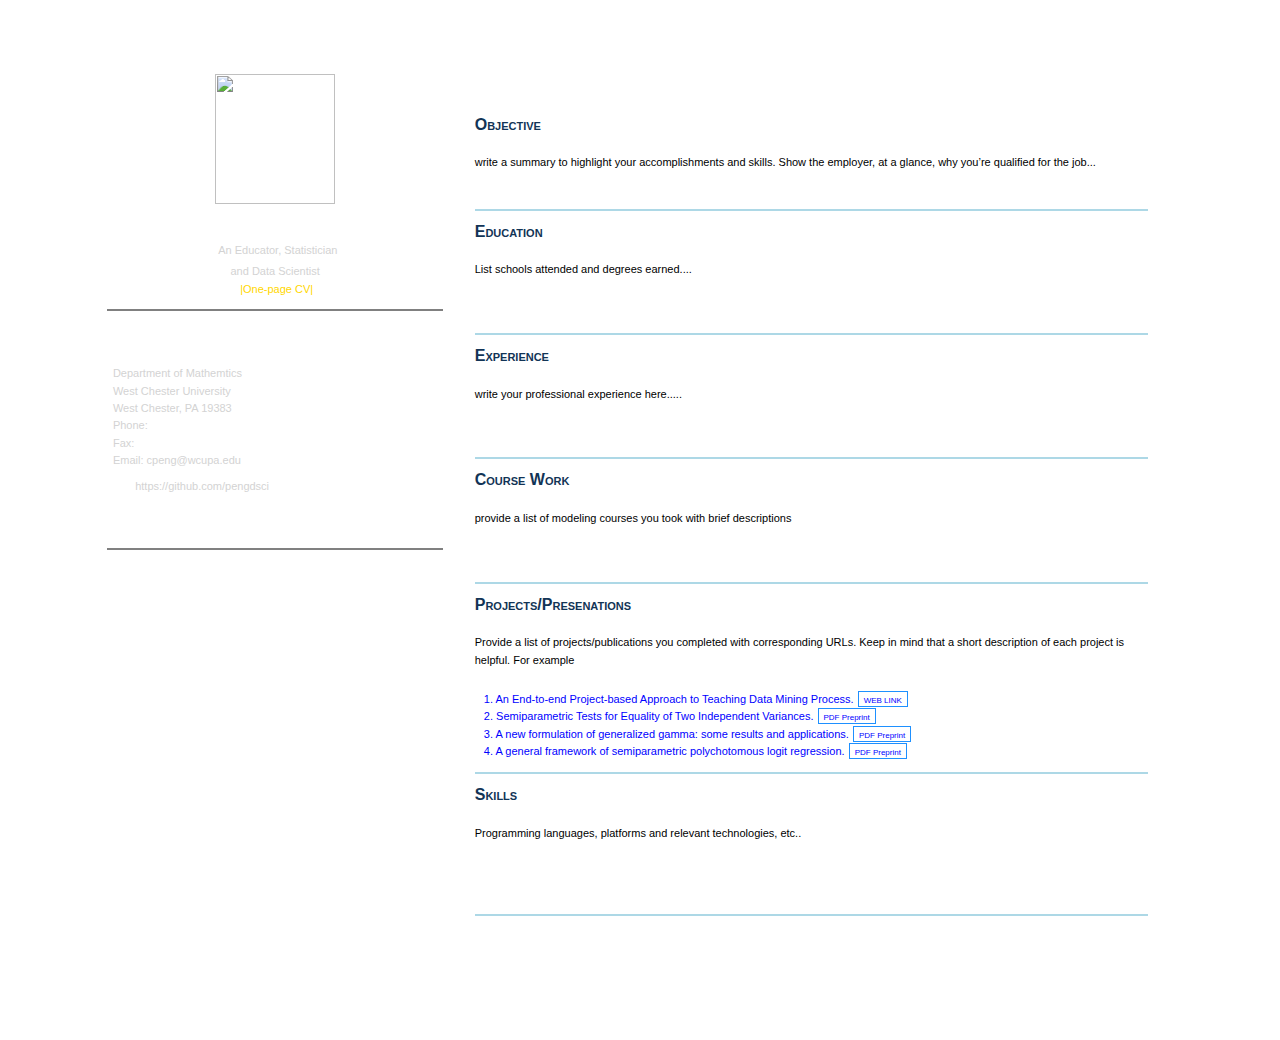
==== index.html @ d07cc0c6 "wip commit, index.html" ====
<!DOCTYPE html>
<html>                                    <!-- open html tag: required  -->

  <head>
<style type="text/css">
.inline {
  background-color: #f7f7f7;
  border:solid 1px #B0B0B0;
}
.error {
	font-weight: bold;
	color: #FF0000;
}
.warning {
	font-weight: bold;
}
.message {
	font-style: italic;
}
.source, .output, .warning, .error, .message {
	padding: 0 1em;
  border:solid 1px #F7F7F7;
}
.source {
  background-color: #f5f5f5;
}
.left {
  text-align: left;
}
.right {
  text-align: right;
}
.center {
  text-align: center;
}
.hl.num {
  color: #AF0F91;
}
.hl.str {
  color: #317ECC;
}
.hl.com {
  color: #AD95AF;
  font-style: italic;
}
.hl.opt {
  color: #000000;
}
.hl.std {
  color: #585858;
}
.hl.kwa {
  color: #295F94;
  font-weight: bold;
}
.hl.kwb {
  color: #B05A65;
}
.hl.kwc {
  color: #55aa55;
}
.hl.kwd {
  color: #BC5A65;
  font-weight: bold;
}
</style>
<style type="text/css">
.inline {
  background-color: #f7f7f7;
  border:solid 1px #B0B0B0;
}
.error {
	font-weight: bold;
	color: #FF0000;
}
.warning {
	font-weight: bold;
}
.message {
	font-style: italic;
}
.source, .output, .warning, .error, .message {
	padding: 0 1em;
  border:solid 1px #F7F7F7;
}
.source {
  background-color: #f5f5f5;
}
.left {
  text-align: left;
}
.right {
  text-align: right;
}
.center {
  text-align: center;
}
.hl.num {
  color: #AF0F91;
}
.hl.str {
  color: #317ECC;
}
.hl.com {
  color: #AD95AF;
  font-style: italic;
}
.hl.opt {
  color: #000000;
}
.hl.std {
  color: #585858;
}
.hl.kwa {
  color: #295F94;
  font-weight: bold;
}
.hl.kwb {
  color: #B05A65;
}
.hl.kwc {
  color: #55aa55;
}
.hl.kwd {
  color: #BC5A65;
  font-weight: bold;
}
</style>                                  <!-- open page header: required -->
    <title>CV-Peng</title>      <!-- page title appears on the tab -->
    
    <style>   <!-- css style file -->
        
      body{
            font-family: Verdana, sans-serif;
            font-size: 11px;
          }
        
      p0{
         font-family: Verdana, sans-serif;
         color: black;
         font-size: 11px;
         padding-top:0px;
      }
      
      p{
         font-family: Verdana, sans-serif;
         color: black;
         font-size: 11px;
         padding-top:10px;
      }
      
    	 h1, h2, h3, h4, h5, btn {
		         font-family: Verdana, sans-serif; 
             /*font-weight: bold;*/
             font-variant: small-caps;	
           }
     link-btn {
        background-color: transparent;
        color: blue;
        border: 1px solid DodgerBlue;
        padding: 0px 5px 0px 5px;
        text-align: center;
        text-decoration: none;
        display: inline-block;
        height: 14px;
        font-size: 8px;
        font-weight: normal;
        margin: 0px 1px 0px 1px;
        cursor: pointer;
      }
          
    </style>
    
  </head>     <!-- close page header: required -->
  
  <!-- All contents of the web page MUST be placed between <body> </body> -->
  
  <body style="background-image: url('img/bgIMG.jpg')">   <!-- open html body: required -->
  <BR><BR>
  
   <table align = "center"  border = "0"  width=85%  bordercolor="gold"  bgcolor = "white">        
     <tbody>
     
      <tr>
      <!--create a margin to the left side of the table-->
      <!--TD  style="background-image: url('img/TableBg.jpg'); width:2%;"></TD--> 
      <!--TD bgcolor='#003366'--> 
      <TD style="background-image: url('img/TableBg.jpg')" style="width:30%">
        <table border = "0" bordercolor="darkgreen" align = "center"
        width="100%" height = "100%" style = "border-spacing: 0"> 
           <tr>
            <TD style = "line-height: 20%;">
                <BR><BR><BR><BR><BR><BR><BR><BR>
                <center><img src="img/CP0.jpg" width=120 height=130>
                <h3  style="padding-bottom: 0px;"><font color = "white"><br>&nbsp; Cheng Peng, Ph.D.</font></h3>
                <p0><font color = "lightgray">&nbsp; An Educator, Statistician <br><br><br><br>and Data Scientist</font></p0>
                <BR><BR><BR><BR><BR>
                <p0><a href="" style="text-decoration: none;"><font color = "gold">&nbsp;|One-page CV|</font>
                </a></center></p0> 
                <BR><BR><BR>
                <hr color = "gray">
            </TD>
           </tr>
         
           <tr>
            <TD style = "line-height: 30%;">
                <h5><font color = "white">&nbsp; Contact</font></h5>
                <p0><font color = "lightgray">
                    &nbsp; Department of Mathemtics <br><br><br>
                    &nbsp; West Chester University<br><br><br>
                    &nbsp; West Chester, PA 19383<br><br><br>
                    &nbsp; Phone: <br><br><br>
                    &nbsp; Fax: <br><br><br>
                    &nbsp; Email: cpeng@wcupa.edu <br><br><br><br>
                    <!--/font></p0>
                    <!--hr color="gray">
                    <p0><font color = "lightgray"-->
                    &nbsp; <img src="img/GitHub.jpg" width=10 height=10>&nbsp;  
                    &nbsp; <a href="https://github.com/pengdsci" style="text-decoration: none;"  target="_blank"  
                     onclick="window.open('https://github.com/pengdsci','name','width=700, height=500')">
                     <font color = "lightgray">https://github.com/pengdsci</font></a><br><br>
                    &nbsp; <img src="img/LinkedInLogo.jpg" width=10 height=10><a href=""></a><br><br>   
                    &nbsp; <img src="img/X.jpg" width=10 height=10><a href=""></a><br><br>
                    &nbsp; <img src="img/F.jpg" width=12 height=12><a href=""></a>  
                    </font></p0>
                    <hr color="gray">
            </TD>
          </tr>
         
         <tr>
            <TD>
            <br><br><br><br><br><br><br><br><br><br><br><br><br><br><br><br><br><br><br><br>
            <br><br><br><br>
            </TD>
         </tr>
         
         </table>
        </TD>
      
         <!--create a margin to the contact and the major content columns of the major table-->
         <TD style="width:2%"></TD>
      
         <TD style="width:64%">
        <table>
          <tr>
           <TD  style = "line-height: 110%;">
              <h4 style="padding-bottom: 0px; margin: 0;"><font color = "#123456">Objective</font></h4>
               <!--font color = 'black' face="WildWest" size="4"-->
                  <p> write a summary to highlight your accomplishments and skills.  
                  Show the employer, at a glance, why you’re qualiﬁed for the job...</p>
                  <br>
               <hr color="lightblue">
            </TD>
             
         </tr>

        <tr>
           <TD style = "line-height: 110%;">
              <h4 style="padding-bottom: 0px; margin: 0;"><font color = "#123456">Education</font></h4>
               <font color = 'black' face="WildWest" size="4">
                  <p> List schools attended and degrees earned....</p>
                  <br><br>
               </font>
               <hr color="lightblue">
            </TD>
        </tr>

        <tr>
           <TD style = "line-height: 110%;">
              <h4 style="padding-bottom: 0px; margin: 0;"><font color = "#123456">Experience</font></h4>
               <font color = 'black' face="WildWest" size="4">
                  <p> write your professional experience here.....</p>
                  <br><br>
               </font>
               <hr color="lightblue">
            </TD>
        </tr>
        
        <tr>
           <TD style = "line-height: 110%;">
              <h4 style="padding-bottom: 0px; margin: 0;"><font color = "#123456">Course Work</font></h4>
               <font color = 'black' face="WildWest" size="4">
                  <p> provide a list of modeling courses you took with brief descriptions</p>
                  <br><br>
               </font>
               <hr color="lightblue">
            </TD>
        </tr>
        
        <tr>
           <TD style = "line-height: 110%;">
              <h4 style="padding-bottom: 0px; margin: 0;"><font color = "#123456">Projects/Presenations</font></h4>
               <!--font color = "blue" size="4"-->
                  <p> Provide a list of projects/publications you completed with corresponding URLs. 
                    Keep in mind that a short description of each project is helpful. For example</p>
                    <p><font color = "blue">
                     &nbsp;&nbsp;  1. An End-to-end Project-based Approach to Teaching Data Mining Process. 
                     <a href="https://pengdsci.github.io/eCOTS2022/"  target="_blank"  
                     onclick="window.open('https://pengdsci.github.io/eCOTS2022/','name','width=700, height=500')">
                     <link-btn> WEB LINK</link-btn></a> <br>
                     &nbsp;&nbsp;  2. Semiparametric Tests for Equality of Two Independent Variances. 
                     <a href="proj/published-01.pdf"  target="_blank"  
                     onclick="window.open('proj/published-01.pdf','name','width=700, height=500')">
                     <link-btn> PDF Preprint</link-btn></a> <br>
                     &nbsp;&nbsp;  3. A new formulation of generalized gamma: some results and applications. 
                     <a href="proj/published-03.pdf"  target="_blank"  
                     onclick="window.open('proj/published-03.pdf','name','width=700, height=500')">
                     <link-btn> PDF Preprint</link-btn></a> <br>
                     &nbsp;&nbsp;  4. A general framework of semiparametric polychotomous logit regression. 
                     <a href="proj/UnderReview03 -IM.pdf"  target="_blank"  
                     onclick="window.open('proj/UnderReview03-IM.pdf','name','width=700, height=500')">
                     <link-btn> PDF Preprint</link-btn></a> 
                    </font></p>
               <!--/font-->
               <hr color="lightblue">
            </TD>
        </tr>        
        <tr>
           <TD style = "line-height: 110%;">
              <h4 style="padding-bottom: 0px; margin: 0;"><font color = "#123456">Skills</font></h4>
               <font color = 'black' face="WildWest" size="4">
                  <p> Programming languages, platforms and relevant technologies, etc..</p>
                  <br><br><br>
               </font>
               <hr color="lightblue">
            </TD>
        </tr>
        
        </table>
       </TD>
       <!--create a margin to the right side of the table-->
       <TD style="width:2%"></TD>
     </tr>
     </tbody>
    </table>
    <BR><BR>
  </body>                                 <!-- close html body: required -->
</html>
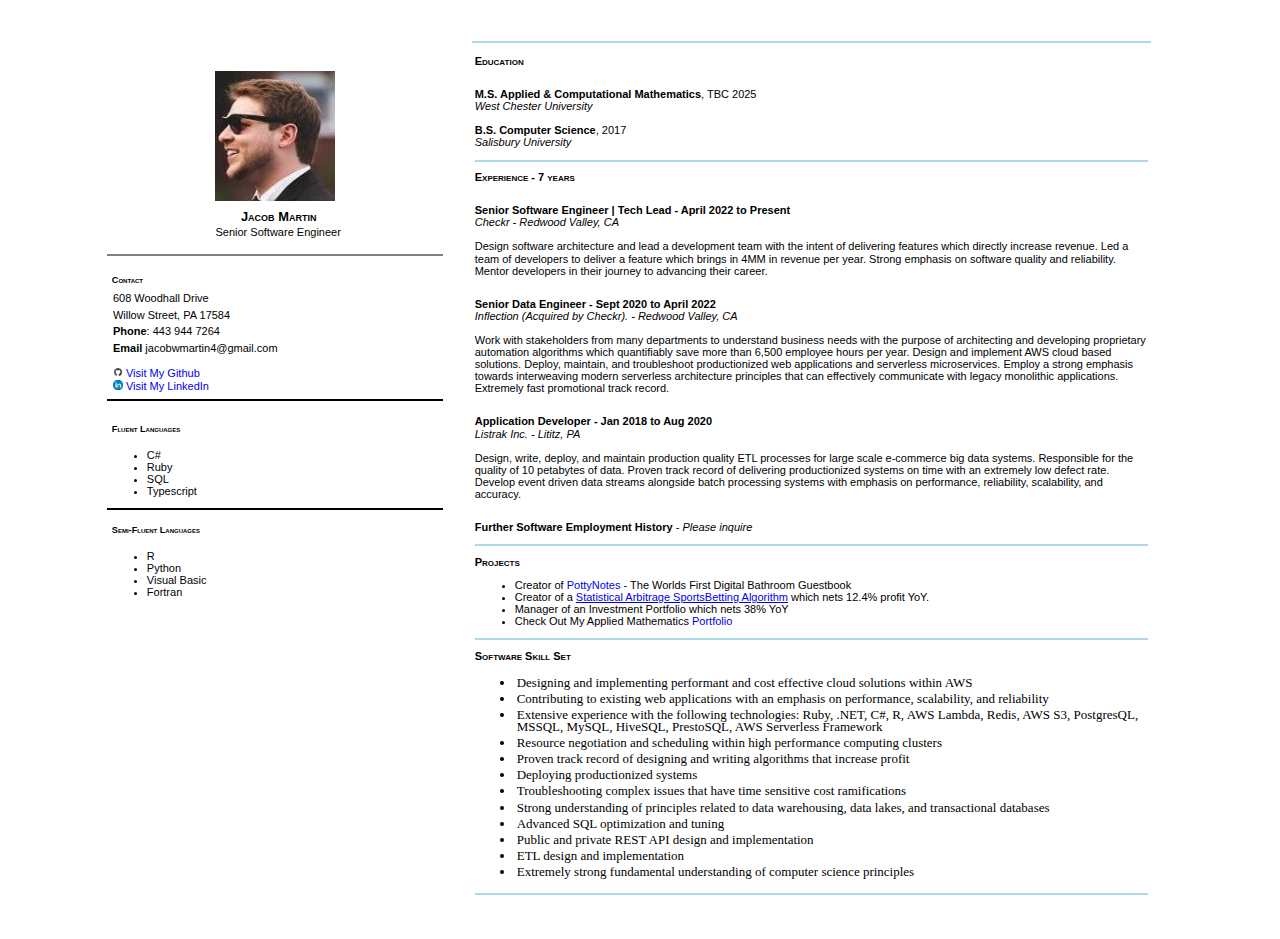
==== commit 4f289ac8: "link arb presentation" ====
--- a/index.html
+++ b/index.html
@@ -1,7 +1,7 @@
 <!DOCTYPE html>
-<html>                                    <!-- open html tag: required  -->
-
-  <head>
+<html>
+
+<head>
 <style type="text/css">
 .inline {
   background-color: #f7f7f7;
@@ -65,274 +65,304 @@
 }
 </style>
 <style type="text/css">
-.inline {
-  background-color: #f7f7f7;
-  border:solid 1px #B0B0B0;
-}
-.error {
-	font-weight: bold;
-	color: #FF0000;
-}
-.warning {
-	font-weight: bold;
-}
-.message {
-	font-style: italic;
-}
-.source, .output, .warning, .error, .message {
-	padding: 0 1em;
-  border:solid 1px #F7F7F7;
-}
-.source {
-  background-color: #f5f5f5;
-}
-.left {
-  text-align: left;
-}
-.right {
-  text-align: right;
-}
-.center {
-  text-align: center;
-}
-.hl.num {
-  color: #AF0F91;
-}
-.hl.str {
-  color: #317ECC;
-}
-.hl.com {
-  color: #AD95AF;
-  font-style: italic;
-}
-.hl.opt {
-  color: #000000;
-}
-.hl.std {
-  color: #585858;
-}
-.hl.kwa {
-  color: #295F94;
-  font-weight: bold;
-}
-.hl.kwb {
-  color: #B05A65;
-}
-.hl.kwc {
-  color: #55aa55;
-}
-.hl.kwd {
-  color: #BC5A65;
-  font-weight: bold;
-}
-</style>                                  <!-- open page header: required -->
-    <title>CV-Peng</title>      <!-- page title appears on the tab -->
-    
-    <style>   <!-- css style file -->
-        
-      body{
-            font-family: Verdana, sans-serif;
-            font-size: 11px;
-          }
-        
-      p0{
-         font-family: Verdana, sans-serif;
-         color: black;
-         font-size: 11px;
-         padding-top:0px;
-      }
-      
-      p{
-         font-family: Verdana, sans-serif;
-         color: black;
-         font-size: 11px;
-         padding-top:10px;
-      }
-      
-    	 h1, h2, h3, h4, h5, btn {
-		         font-family: Verdana, sans-serif; 
-             /*font-weight: bold;*/
-             font-variant: small-caps;	
-           }
-     link-btn {
-        background-color: transparent;
-        color: blue;
-        border: 1px solid DodgerBlue;
-        padding: 0px 5px 0px 5px;
-        text-align: center;
-        text-decoration: none;
-        display: inline-block;
-        height: 14px;
-        font-size: 8px;
-        font-weight: normal;
-        margin: 0px 1px 0px 1px;
-        cursor: pointer;
-      }
-          
-    </style>
-    
-  </head>     <!-- close page header: required -->
-  
-  <!-- All contents of the web page MUST be placed between <body> </body> -->
-  
-  <body style="background-image: url('img/bgIMG.jpg')">   <!-- open html body: required -->
-  <BR><BR>
-  
-   <table align = "center"  border = "0"  width=85%  bordercolor="gold"  bgcolor = "white">        
-     <tbody>
-     
-      <tr>
-      <!--create a margin to the left side of the table-->
-      <!--TD  style="background-image: url('img/TableBg.jpg'); width:2%;"></TD--> 
-      <!--TD bgcolor='#003366'--> 
-      <TD style="background-image: url('img/TableBg.jpg')" style="width:30%">
-        <table border = "0" bordercolor="darkgreen" align = "center"
-        width="100%" height = "100%" style = "border-spacing: 0"> 
-           <tr>
-            <TD style = "line-height: 20%;">
-                <BR><BR><BR><BR><BR><BR><BR><BR>
-                <center><img src="img/CP0.jpg" width=120 height=130>
-                <h3  style="padding-bottom: 0px;"><font color = "white"><br>&nbsp; Cheng Peng, Ph.D.</font></h3>
-                <p0><font color = "lightgray">&nbsp; An Educator, Statistician <br><br><br><br>and Data Scientist</font></p0>
-                <BR><BR><BR><BR><BR>
-                <p0><a href="" style="text-decoration: none;"><font color = "gold">&nbsp;|One-page CV|</font>
-                </a></center></p0> 
-                <BR><BR><BR>
-                <hr color = "gray">
-            </TD>
-           </tr>
-         
-           <tr>
-            <TD style = "line-height: 30%;">
-                <h5><font color = "white">&nbsp; Contact</font></h5>
-                <p0><font color = "lightgray">
-                    &nbsp; Department of Mathemtics <br><br><br>
-                    &nbsp; West Chester University<br><br><br>
-                    &nbsp; West Chester, PA 19383<br><br><br>
-                    &nbsp; Phone: <br><br><br>
-                    &nbsp; Fax: <br><br><br>
-                    &nbsp; Email: cpeng@wcupa.edu <br><br><br><br>
-                    <!--/font></p0>
-                    <!--hr color="gray">
-                    <p0><font color = "lightgray"-->
-                    &nbsp; <img src="img/GitHub.jpg" width=10 height=10>&nbsp;  
-                    &nbsp; <a href="https://github.com/pengdsci" style="text-decoration: none;"  target="_blank"  
-                     onclick="window.open('https://github.com/pengdsci','name','width=700, height=500')">
-                     <font color = "lightgray">https://github.com/pengdsci</font></a><br><br>
-                    &nbsp; <img src="img/LinkedInLogo.jpg" width=10 height=10><a href=""></a><br><br>   
-                    &nbsp; <img src="img/X.jpg" width=10 height=10><a href=""></a><br><br>
-                    &nbsp; <img src="img/F.jpg" width=12 height=12><a href=""></a>  
-                    </font></p0>
-                    <hr color="gray">
-            </TD>
-          </tr>
-         
-         <tr>
-            <TD>
-            <br><br><br><br><br><br><br><br><br><br><br><br><br><br><br><br><br><br><br><br>
-            <br><br><br><br>
-            </TD>
-         </tr>
-         
-         </table>
-        </TD>
-      
-         <!--create a margin to the contact and the major content columns of the major table-->
-         <TD style="width:2%"></TD>
-      
-         <TD style="width:64%">
-        <table>
-          <tr>
-           <TD  style = "line-height: 110%;">
-              <h4 style="padding-bottom: 0px; margin: 0;"><font color = "#123456">Objective</font></h4>
-               <!--font color = 'black' face="WildWest" size="4"-->
-                  <p> write a summary to highlight your accomplishments and skills.  
-                  Show the employer, at a glance, why you’re qualiﬁed for the job...</p>
-                  <br>
-               <hr color="lightblue">
-            </TD>
-             
-         </tr>
-
-        <tr>
-           <TD style = "line-height: 110%;">
-              <h4 style="padding-bottom: 0px; margin: 0;"><font color = "#123456">Education</font></h4>
-               <font color = 'black' face="WildWest" size="4">
-                  <p> List schools attended and degrees earned....</p>
-                  <br><br>
-               </font>
-               <hr color="lightblue">
-            </TD>
-        </tr>
-
-        <tr>
-           <TD style = "line-height: 110%;">
-              <h4 style="padding-bottom: 0px; margin: 0;"><font color = "#123456">Experience</font></h4>
-               <font color = 'black' face="WildWest" size="4">
-                  <p> write your professional experience here.....</p>
-                  <br><br>
-               </font>
-               <hr color="lightblue">
-            </TD>
-        </tr>
-        
-        <tr>
-           <TD style = "line-height: 110%;">
-              <h4 style="padding-bottom: 0px; margin: 0;"><font color = "#123456">Course Work</font></h4>
-               <font color = 'black' face="WildWest" size="4">
-                  <p> provide a list of modeling courses you took with brief descriptions</p>
-                  <br><br>
-               </font>
-               <hr color="lightblue">
-            </TD>
-        </tr>
-        
-        <tr>
-           <TD style = "line-height: 110%;">
-              <h4 style="padding-bottom: 0px; margin: 0;"><font color = "#123456">Projects/Presenations</font></h4>
-               <!--font color = "blue" size="4"-->
-                  <p> Provide a list of projects/publications you completed with corresponding URLs. 
-                    Keep in mind that a short description of each project is helpful. For example</p>
-                    <p><font color = "blue">
-                     &nbsp;&nbsp;  1. An End-to-end Project-based Approach to Teaching Data Mining Process. 
-                     <a href="https://pengdsci.github.io/eCOTS2022/"  target="_blank"  
-                     onclick="window.open('https://pengdsci.github.io/eCOTS2022/','name','width=700, height=500')">
-                     <link-btn> WEB LINK</link-btn></a> <br>
-                     &nbsp;&nbsp;  2. Semiparametric Tests for Equality of Two Independent Variances. 
-                     <a href="proj/published-01.pdf"  target="_blank"  
-                     onclick="window.open('proj/published-01.pdf','name','width=700, height=500')">
-                     <link-btn> PDF Preprint</link-btn></a> <br>
-                     &nbsp;&nbsp;  3. A new formulation of generalized gamma: some results and applications. 
-                     <a href="proj/published-03.pdf"  target="_blank"  
-                     onclick="window.open('proj/published-03.pdf','name','width=700, height=500')">
-                     <link-btn> PDF Preprint</link-btn></a> <br>
-                     &nbsp;&nbsp;  4. A general framework of semiparametric polychotomous logit regression. 
-                     <a href="proj/UnderReview03 -IM.pdf"  target="_blank"  
-                     onclick="window.open('proj/UnderReview03-IM.pdf','name','width=700, height=500')">
-                     <link-btn> PDF Preprint</link-btn></a> 
-                    </font></p>
-               <!--/font-->
-               <hr color="lightblue">
-            </TD>
-        </tr>        
-        <tr>
-           <TD style = "line-height: 110%;">
-              <h4 style="padding-bottom: 0px; margin: 0;"><font color = "#123456">Skills</font></h4>
-               <font color = 'black' face="WildWest" size="4">
-                  <p> Programming languages, platforms and relevant technologies, etc..</p>
-                  <br><br><br>
-               </font>
-               <hr color="lightblue">
-            </TD>
-        </tr>
-        
-        </table>
-       </TD>
-       <!--create a margin to the right side of the table-->
-       <TD style="width:2%"></TD>
-     </tr>
-     </tbody>
-    </table>
-    <BR><BR>
-  </body>                                 <!-- close html body: required -->
+	.inline {
+		background-color: #f7f7f7;
+		border:solid 1px #B0B0B0;
+	}
+	.error {
+		font-weight: bold;
+		color: #FF0000;
+	}
+	.warning {
+		font-weight: bold;
+	}
+	.message {
+		font-style: italic;
+	}
+	.source, .output, .warning, .error, .message {
+		padding: 0 1em;
+		border:solid 1px #F7F7F7;
+	}
+	.source {
+		background-color: #f5f5f5;
+	}
+	.left {
+		text-align: left;
+	}
+	.right {
+		text-align: right;
+	}
+	.center {
+		text-align: center;
+	}
+	.hl.num {
+		color: #AF0F91;
+	}
+	.hl.str {
+		color: #317ECC;
+	}
+	.hl.com {
+		color: #AD95AF;
+		font-style: italic;
+	}
+	.hl.opt {
+		color: #000000;
+	}
+	.hl.std {
+		color: #585858;
+	}
+	.hl.kwa {
+		color: #295F94;
+		font-weight: bold;
+	}
+	.hl.kwb {
+		color: #B05A65;
+	}
+	.hl.kwc {
+		color: #55aa55;
+	}
+	.hl.kwd {
+		color: #BC5A65;
+		font-weight: bold;
+	}
+</style>
+	<title>CV-JacobMartin</title>     
+	<style>
+		body{
+			font-family: Verdana, sans-serif;
+			font-size: 11px;
+		}
+
+		p{
+			font-family: Verdana, sans-serif;
+			color: black;
+			font-size: 11px;
+			padding-top:10px;
+		}
+
+		h1, h2, h3, h4, h5, btn {
+			font-family: Verdana, sans-serif; 
+			font-variant: small-caps;	
+		}
+		link-btn {
+			background-color: transparent;
+			color: blue;
+			border: 1px solid DodgerBlue;
+			padding: 0px 5px 0px 5px;
+			text-align: center;
+			text-decoration: none;
+			display: inline-block;
+			height: 14px;
+			font-size: 8px;
+			font-weight: normal;
+			margin: 0px 1px 0px 1px;
+			cursor: pointer;
+		}
+		li.end {
+			padding: 2px;
+		}
+	</style>
+	</head>
+
+	<body>
+	<BR><BR>
+	<table align = "center"  border = "0"  width=85%  bordercolor="gold"  bgcolor = "white">
+		<tbody>
+		<tr>
+		<TD style="background-image: url('img/TableBg.jpg')" style="width:30%">
+		<table border = "0" bordercolor="darkgreen" align="center" width="100%" height = "100%" style = "border-spacing: 0"> 
+		<tr>
+			<TD style = "line-height: 20%;">
+				<BR><BR><BR><BR><BR><BR><BR><BR>
+				<center><img src="img/headshot.jpg" width=120 height=130>
+				<h3  style="padding-bottom: 0px;"><font color = "Black"><br>&nbsp; Jacob Martin</font></h3>
+				<p0><font color = "Black">&nbsp; Senior Software Engineer</font></p0>
+				<BR><BR><BR><BR><BR>
+				</a></center></p0> 
+				<BR><BR><BR>
+				<hr color = "gray">
+			</TD>
+		</tr>
+		
+		<tr>
+			<TD style = "line-height: 30%;">
+				<h5><font color = "black">&nbsp; Contact</font></h5>
+				<p0><font color = "black">
+					&nbsp; 608 Woodhall Drive <br><br><br><br><br>
+					&nbsp; Willow Street, PA 17584<br><br><br><br><br>
+					&nbsp; <b>Phone</b>: 443 944 7264<br><br><br><br><br>
+					&nbsp; <b>Email</b> jacobwmartin4@gmail.com <br><br><br><br><br><br>
+					&nbsp; 
+					<img src="img/github_logo.png" width=10 height=10>
+					<a href="https://github.com/jmartin12" style="text-decoration: none;"  target="_blank">
+						Visit My Github
+					</a>
+					<br><br>
+					 &nbsp; 
+						<img src="img/linked_in_logo.png" width=10 height=10>
+						<a href="https://www.linkedin.com/in/jacob-martin-492537145/" style="text-decoration: none;" target="_blank">
+							Visit My LinkedIn
+						</a>
+						<br><br>
+					</font></p0>
+					<hr color="black">
+			</TD>
+		</tr>
+		 
+		<tr>
+			<TD>
+				<h5><font color = "black">&nbsp; Fluent Languages</font></h5>
+				<ul color="#000">
+					<li color="#000">C#</li>
+					<li>Ruby</li>
+					<li>SQL</li>
+					<li>Typescript</li>
+				</ul>
+				<hr color="black">
+				<h5><font colo  r = "black">&nbsp; Semi-Fluent Languages</font></h5>
+				<ul>
+					<li>R</li>
+					<li>Python</li>
+					<li>Visual Basic</li>
+					<li>Fortran</li>
+				</ul>
+				<br><br><br><br><br><br><br><br><br><br><br><br><br><br><br><br><br><br><br>
+				<br><br><br><br>
+			</TD>
+		</tr>
+		</table>
+		</TD>
+
+		<TD style="width:2%"></TD>
+		<TD style="width:64%">
+		<table>
+		<tr>
+			<TD  style = "line-height: 110%;">
+			</TD>
+		</tr>
+
+		<tr>
+			<TD style = "line-height: 110%;">
+			<h4 style="padding-bottom: 0px; margin: 0;">
+				<font color = "black">Education</font>
+			</h4>
+			<font color = 'black' face="WildWest" size="4">
+				<p> <b>M.S. Applied & Computational Mathematics</b>, TBC 2025 <br>
+				<i> West Chester University</i>
+				<br><br>
+					<b>B.S. Computer Science</b>, 2017
+				<br>
+				<i>Salisbury University</i></p>
+			</font>
+			<hr color="lightblue">
+			</TD>
+		</tr>
+
+		<tr>
+		<TD style = "line-height: 110%;">
+			<h4 style="padding-bottom: 0px; margin: 0;"><font color = "black">Experience - 7 years</font></h4>
+			<font color = 'black' face="WildWest" size="4">
+			<p> 
+				<b>Senior Software Engineer | Tech Lead - April 2022 to Present</b>
+				<br>
+				<i>Checkr - Redwood Valley, CA</i>
+				<br>
+				<br>
+				Design software architecture and lead a development team with the intent of delivering features which directly increase revenue. 
+				Led a team of developers to deliver a feature which brings in 4MM in revenue per year. 
+				Strong emphasis on software quality and reliability. 
+				Mentor developers in their journey to advancing their career.
+			</p>
+			<p> 
+				<b>Senior Data Engineer - Sept 2020 to April 2022</b>
+				<br>
+				<i>Inflection (Acquired by Checkr). - Redwood Valley, CA</i>
+				<br>
+				<br>
+				Work with stakeholders from many departments to understand business needs with the purpose of
+				architecting and developing proprietary automation algorithms which quantifiably save more than 6,500
+				employee hours per year. Design and implement AWS cloud based solutions. Deploy, maintain, and
+				troubleshoot productionized web applications and serverless microservices. Employ a strong emphasis
+				towards interweaving modern serverless architecture principles that can effectively communicate with
+				legacy monolithic applications. Extremely fast promotional track record.
+			</p>
+			<p>
+				<b>Application Developer - Jan 2018 to Aug 2020</b>
+				<br>
+				<i>Listrak Inc. - Lititz, PA</i>
+				<br>
+				<br>
+			 	Design, write, deploy, and maintain production quality ETL processes for large scale e-commerce big
+				data systems. Responsible for the quality of 10 petabytes of data. Proven track record of delivering
+				productionized systems on time with an extremely low defect rate. Develop event driven data streams
+				alongside batch processing systems with emphasis on performance, reliability, scalability, and accuracy.
+			</p>
+			<p><b>Further Software Employment History</b> - <i>Please inquire</i></p>
+			</font>
+			<hr color="lightblue">
+		</TD>
+		</tr>
+
+		<tr>
+			<TD style = "line-height: 110%;">
+				<h4 style="padding-bottom: 0px; margin: 0;">
+					<font color = "black">Projects</font>
+				</h4>
+					<font color = "black">
+						<ul>
+							<li>
+								Creator of 
+									<a href="https://www.pottynotes.com" style="text-decoration: none;"  target="_blank">
+									PottyNotes
+									</a>
+								- The Worlds First Digital Bathroom Guestbook
+							</li>
+							<li>
+								Creator of a <a href="week_2/jacob_week_2_presentation.html">Statistical Arbitrage SportsBetting Algorithm</a> which nets 12.4% profit YoY. 
+							</li>
+							<li>
+								Manager of an Investment Portfolio which nets 38% YoY
+							</li>
+							<li>
+								Check Out My Applied Mathematics <a href="files/math_portfolio.pdf" target="_blank" style="text-decoration: none;">Portfolio</a>
+							</li>
+						</ul>
+					</font>
+				<hr color="lightblue">
+			</TD>
+		</tr>
+		<tr>
+			<hr color="lightblue">
+			<TD style = "line-height: 110%;">
+				<h4 style="padding-bottom: 0px; margin: 0;">
+					<font color = "black">Software Skill Set</font>
+				</h4>
+				<font color="black" face="WildWest" size="2.5">
+					<ul>
+						<li class="end">Designing and implementing performant and cost effective cloud solutions within AWS</li>
+						<li class="end">Contributing to existing web applications with an emphasis on performance, scalability, and reliability</li>
+						<li class="end">Extensive experience with the following technologies: Ruby, .NET, C#, R, AWS Lambda, Redis, AWS S3,
+										PostgresQL, MSSQL, MySQL, HiveSQL, PrestoSQL, AWS Serverless Framework</li>
+						<li class="end">Resource negotiation and scheduling within high performance computing clusters</li>  
+						<li class="end">Proven track record of designing and writing algorithms that increase profit</li>
+						<li class="end">Deploying productionized systems</li>
+						<li class="end">Troubleshooting complex issues that have time sensitive cost ramifications</li>
+						<li class="end">Strong understanding of principles related to data warehousing, data lakes, and transactional databases</li>
+						<li class="end">Advanced SQL optimization and tuning</li>
+						<li class="end">Public and private REST API design and implementation</li>
+						<li class="end">ETL design and implementation</li>
+						<li class="end">Extremely strong fundamental understanding of computer science principles</li>
+					</ul>
+				</font>
+				<hr color="lightblue">
+			</TD>
+		</tr>
+		
+		</table>
+		</TD>
+		<TD style="width:2%"></TD>
+		</tbody>
+	</table>
+	<BR><BR>
+	</body>
 </html> 
